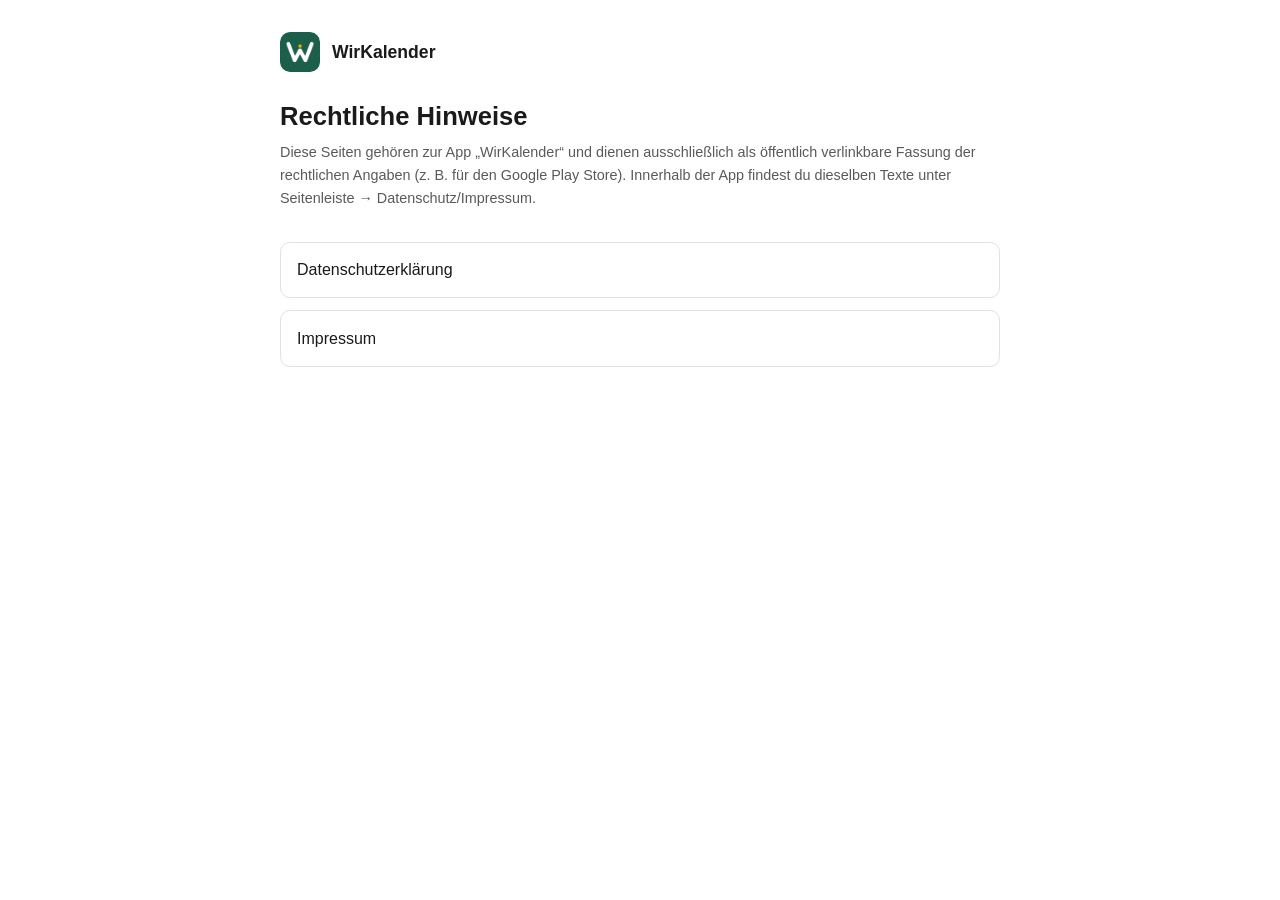
==== index.html @ 165d1c31 "Öffentliche Datenschutz-/Impressum-Seite für WirKalender (GitHub Pages) Statische, abhängigkeitsfrei" ====
<!DOCTYPE html>
<html lang="de">
<head>
<meta charset="UTF-8">
<meta name="viewport" content="width=device-width, initial-scale=1">
<title>WirKalender – Rechtliches</title>
<link rel="icon" href="icon.png">
<link rel="stylesheet" href="style.css">
</head>
<body>
<header class="app-header">
  <img src="icon.png" alt="">
  <span class="app-name">WirKalender</span>
</header>
<main>
  <h1>Rechtliche Hinweise</h1>
  <p class="stand">Diese Seiten gehören zur App „WirKalender“ und dienen ausschließlich als
  öffentlich verlinkbare Fassung der rechtlichen Angaben (z.&nbsp;B. für den Google Play
  Store). Innerhalb der App findest du dieselben Texte unter Seitenleiste →
  Datenschutz/Impressum.</p>

  <div class="index-links">
    <a href="datenschutz.html">Datenschutzerklärung</a>
    <a href="impressum.html">Impressum</a>
  </div>
</main>
</body>
</html>
---- style.css ----
:root {
  color-scheme: light dark;
  --bg: #ffffff;
  --fg: #1a1a1a;
  --muted: #5a5a5a;
  --accent: #1f6f54;
  --border: #e2e2e2;
  --max-width: 720px;
}

@media (prefers-color-scheme: dark) {
  :root {
    --bg: #121212;
    --fg: #ececec;
    --muted: #a8a8a8;
    --accent: #6fcf9e;
    --border: #2a2a2a;
  }
}

* {
  box-sizing: border-box;
}

body {
  margin: 0;
  padding: 2rem 1rem 4rem;
  background: var(--bg);
  color: var(--fg);
  font-family: -apple-system, BlinkMacSystemFont, "Segoe UI", Roboto, Helvetica, Arial, sans-serif;
  line-height: 1.6;
}

main {
  max-width: var(--max-width);
  margin: 0 auto;
}

header.app-header {
  max-width: var(--max-width);
  margin: 0 auto 1.5rem;
  display: flex;
  align-items: center;
  gap: 0.75rem;
}

header.app-header img {
  width: 40px;
  height: 40px;
  border-radius: 10px;
}

header.app-header .app-name {
  font-weight: 600;
  font-size: 1.1rem;
}

h1 {
  font-size: 1.6rem;
  margin-bottom: 0.25rem;
}

.stand {
  color: var(--muted);
  font-size: 0.9rem;
  margin-top: 0;
  margin-bottom: 2rem;
}

h2 {
  font-size: 1.15rem;
  margin-top: 2.25rem;
  margin-bottom: 0.5rem;
  border-top: 1px solid var(--border);
  padding-top: 1.5rem;
}

h3 {
  font-size: 1rem;
  margin-top: 1.5rem;
  margin-bottom: 0.35rem;
}

p {
  margin: 0 0 1rem;
}

a {
  color: var(--accent);
}

nav.legal-links {
  margin-top: 3rem;
  padding-top: 1.5rem;
  border-top: 1px solid var(--border);
  font-size: 0.9rem;
}

nav.legal-links a {
  margin-right: 1rem;
}

.index-links a {
  display: block;
  padding: 0.9rem 1rem;
  margin-bottom: 0.75rem;
  border: 1px solid var(--border);
  border-radius: 10px;
  text-decoration: none;
  color: var(--fg);
  font-weight: 500;
}

.index-links a:hover {
  border-color: var(--accent);
}

footer {
  margin-top: 3rem;
  color: var(--muted);
  font-size: 0.85rem;
}
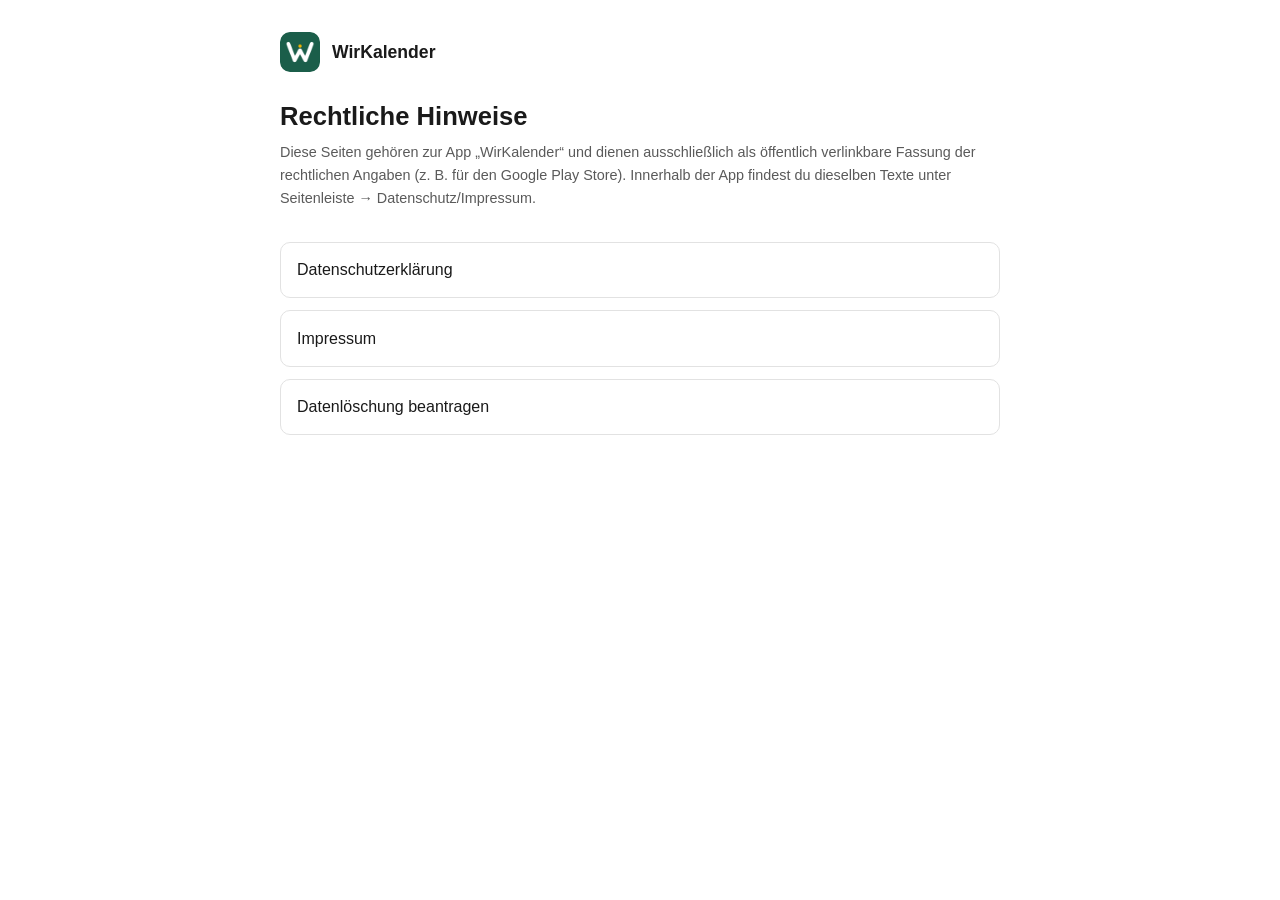
==== commit 2d0066f5: "Seite zur Datenlöschung außerhalb der App ergänzen Play Console verlangt für Apps mit Konto-Erstellu" ====
--- a/index.html
+++ b/index.html
@@ -22,6 +22,7 @@
   <div class="index-links">
     <a href="datenschutz.html">Datenschutzerklärung</a>
     <a href="impressum.html">Impressum</a>
+    <a href="datenloeschung.html">Datenlöschung beantragen</a>
   </div>
 </main>
 </body>
